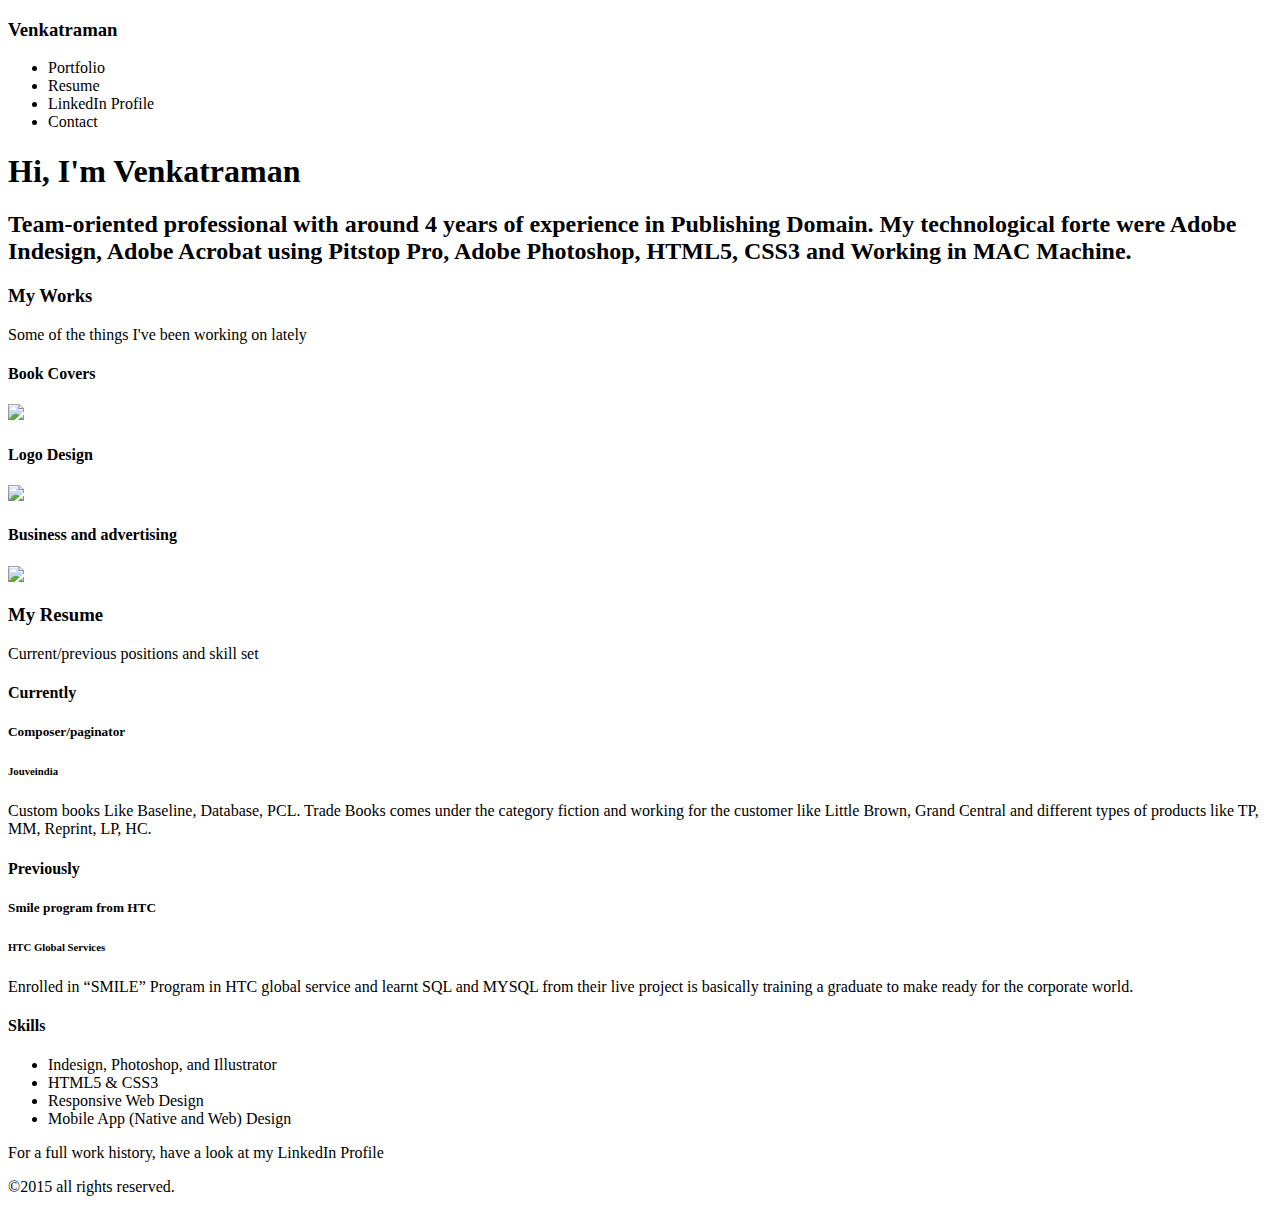
==== index.html @ dcd05ba8 "Update index.html" ====
<!DOCTYPE HTML>
<html>
	<head>
		<meta charset="UTF-8">
		<title>venkatraman-portfolio</title>
		<!--<link rel="stylesheet" href="./css/style.css"/>-->
				
	</head>

	<body lang="en">
		<!--Add opening <section> tag below here-->
		
			<h3>Venkatraman</h3>
			<!--Add opening <nav> tag below here-->
				
				<ul>
					<li>Portfolio</li>
					<li>Resume</li>
					<li>LinkedIn Profile</li>
					<li>Contact</li>
				</ul>
			
			<!--Add closing <nav> tag above here-->
			
		<!--Add closing <section> tag above here-->
		<!--Add opening <header> tag below here-->
			
			<h1>Hi, I'm Venkatraman</h1>

			<h2>Team-oriented professional with around 4 years of experience in Publishing Domain. 
			My technological forte were Adobe Indesign, Adobe Acrobat using Pitstop Pro, 
		        Adobe Photoshop, HTML5, CSS3 and Working in MAC Machine.</h2>
			
		<!--Add closing <header> tag above here-->
		<!--Add opening <article> tag below here-->
			
			<!--Add opening <section> tag below here-->
				
				<!--Add opening <header> tag below here-->
					
					<h3>My Works</h3>

					<p>Some of the things I've been working on lately</p>
			
				<!--Add closing <header> tag above here-->
				<h4>Book Covers</h4>
					<!--Add opening <figure> tag below here-->
						
						<img src="./img/vitamin-t.png">	
					
					<!--Add closing <figure> tag above here-->
				<h4>Logo Design</h4>
						<!--Add opening <figure> tag below here-->
						<img src="./img/robohead.png">
						<!--Add closing <figure> tag above here-->
				<h4>Business and advertising</h4>
						<!--Add opening <figure> tag below here-->
						<img src="./img/shareist.png">
						<!--Add closing <figure> tag above here-->
				
				<!--Add closing <section> tag above here-->
				<!--Add opening <section> tag below here-->
				
				<!--Add opening <header> tag below here-->	
				
					<h3>My Resume</h3>

					<p>Current/previous positions and skill set</p>
			
				<!--Add closing <header> tag above here-->
				<h4>Currently</h4>

				<h5>Composer/paginator</h5>

				<h6>Jouveindia</h6>

				<p>Custom books Like Baseline, Database, PCL. 
			           Trade Books comes under the category fiction and 
				   working for the customer like Little Brown, Grand Central 
				   and different types of products like TP, MM, Reprint, LP, HC.</p>
			
				<h4>Previously</h4>

				<h5>Smile program from HTC</h5>

				<h6>HTC Global Services</h6>

				<p>Enrolled in “SMILE” Program in HTC global service and learnt SQL and MYSQL 
				 from their live project is basically training a graduate to make ready for the 
					corporate world.</p>
			
				<h4>Skills</h4>

				<ul>
					<li>Indesign, Photoshop, and Illustrator</li>
					<li>HTML5 &amp; CSS3</li>
					<li>Responsive Web Design</li>
					<li>Mobile App (Native and Web) Design</li>
				</ul>
				<!--Add opening <footer> tag below here-->
			
				<p>For a full work history, have a look at my LinkedIn Profile</p>
				
				<!--Add closing <footer> tag above here-->
			
			<!--Add closing <section> tag above here-->
			
			<!--Add closing <article> tag above here-->
		<!--Add opening <footer> tag below here-->
			
		<p>©2015 all rights reserved.</p>
		
		<!--Add closing <footer> tag above here-->
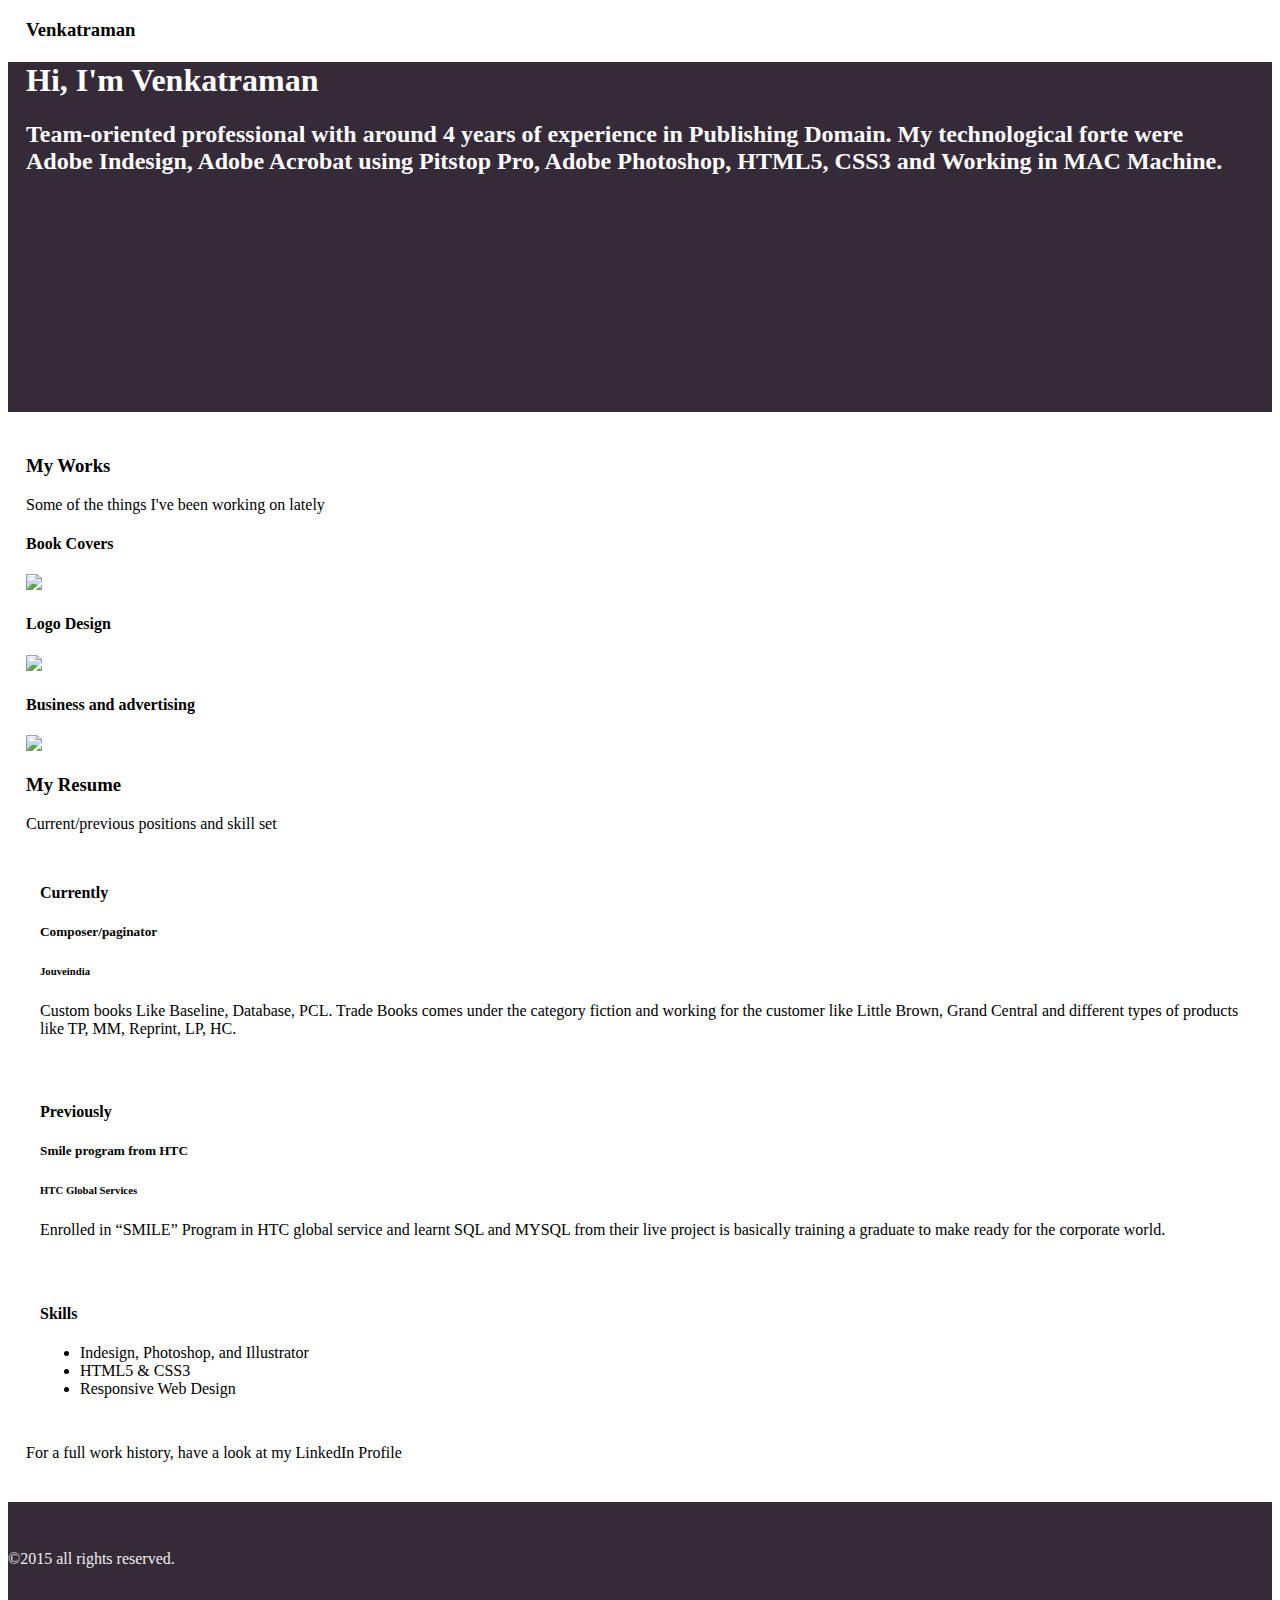
==== commit 321c4e8b: "Update index.html" ====
--- a/index.html
+++ b/index.html
@@ -3,111 +3,171 @@
 	<head>
 		<meta charset="UTF-8">
 		<title>venkatraman-portfolio</title>
-		<!--<link rel="stylesheet" href="./css/style.css"/>-->
+		<!-- Viewport meta tag to prevent iPhone from scaling our page -->
+		<meta name="viewport" content="width=device-width, initial-scale=1"/>
+		
+		<link rel="stylesheet" href="./css/style.css"/>
+		
+		<!-- Normalize hide address bar for iOS and Android -->
+		<script src="./js/hideaddressbar.js"></script>
+		
+		<!--[if lt IE 9]>
+			<script src="//html5shim.googlecode.com/svn/trunk/html5.js"></script>
+		<![endif]-->
+			
+	<style type="text/css" media="all">
+	
+	#nav,#masthead,#content,#colophon {
+		margin: 0 18px;
+	}
+	
+	#masthead {
+		color:#fff;
+	}
+	#container-nav {
+		background:#fff;
+	}
+	
+	#container-header {
+		background:#352a38;
+		height: 350px;
+		width:100%;
+	}
+	
+	#container-content {
+		padding: 24px 0;
+	}
+	
+	#container-footer {
+		padding: 32px 0;
+		background:#352a38;
+		color:#eee;
+		font-weight:100;
+	}
+	.box {
+		padding:14px;
+	}
+	
+	img {
+		max-width:100%;
+	}
+	
+	</style>
 				
 	</head>
 
 	<body lang="en">
 		<!--Add opening <section> tag below here-->
-		
+		<div id="container-nav">
+		  <section id="nav">
 			<h3>Venkatraman</h3>
 			<!--Add opening <nav> tag below here-->
-				
+				<!--
 				<ul>
 					<li>Portfolio</li>
 					<li>Resume</li>
 					<li>LinkedIn Profile</li>
 					<li>Contact</li>
 				</ul>
-			
+			-->
 			<!--Add closing <nav> tag above here-->
-			
-		<!--Add closing <section> tag above here-->
+		  </section>
+		</div>	
 		<!--Add opening <header> tag below here-->
-			
+		<div id="container-header">
+		   <header id="masthead">
 			<h1>Hi, I'm Venkatraman</h1>
 
 			<h2>Team-oriented professional with around 4 years of experience in Publishing Domain. 
 			My technological forte were Adobe Indesign, Adobe Acrobat using Pitstop Pro, 
 		        Adobe Photoshop, HTML5, CSS3 and Working in MAC Machine.</h2>
-			
-		<!--Add closing <header> tag above here-->
+		  </header>
+		</div>
 		<!--Add opening <article> tag below here-->
-			
+		<div id="container-content">
+			<article id="content">
 			<!--Add opening <section> tag below here-->
-				
+				<section>
 				<!--Add opening <header> tag below here-->
-					
+					<header>
 					<h3>My Works</h3>
 
 					<p>Some of the things I've been working on lately</p>
-			
+					</header>
 				<!--Add closing <header> tag above here-->
-				<h4>Book Covers</h4>
+					<h4>Book Covers</h4>
 					<!--Add opening <figure> tag below here-->
 						
 						<img src="./img/vitamin-t.png">	
 					
 					<!--Add closing <figure> tag above here-->
-				<h4>Logo Design</h4>
+					<h4>Logo Design</h4>
 						<!--Add opening <figure> tag below here-->
 						<img src="./img/robohead.png">
 						<!--Add closing <figure> tag above here-->
-				<h4>Business and advertising</h4>
+					<h4>Business and advertising</h4>
 						<!--Add opening <figure> tag below here-->
 						<img src="./img/shareist.png">
 						<!--Add closing <figure> tag above here-->
-				
+				</section>
 				<!--Add closing <section> tag above here-->
 				<!--Add opening <section> tag below here-->
-				
+				<section>
 				<!--Add opening <header> tag below here-->	
-				
+					<header>
 					<h3>My Resume</h3>
 
 					<p>Current/previous positions and skill set</p>
-			
+					</header>
 				<!--Add closing <header> tag above here-->
-				<h4>Currently</h4>
+				<div class="box">	
+					<h4>Currently</h4>
 
-				<h5>Composer/paginator</h5>
+					<h5>Composer/paginator</h5>
 
-				<h6>Jouveindia</h6>
+					<h6>Jouveindia</h6>
 
-				<p>Custom books Like Baseline, Database, PCL. 
-			           Trade Books comes under the category fiction and 
-				   working for the customer like Little Brown, Grand Central 
-				   and different types of products like TP, MM, Reprint, LP, HC.</p>
-			
-				<h4>Previously</h4>
+					<p>Custom books Like Baseline, Database, PCL. 
+			           	Trade Books comes under the category fiction and 
+				  	 working for the customer like Little Brown, Grand Central 
+				   	and different types of products like TP, MM, Reprint, LP, HC.</p>
+				</div>
+				<div class="box">	
+					<h4>Previously</h4>
 
-				<h5>Smile program from HTC</h5>
+					<h5>Smile program from HTC</h5>
 
-				<h6>HTC Global Services</h6>
+					<h6>HTC Global Services</h6>
 
-				<p>Enrolled in “SMILE” Program in HTC global service and learnt SQL and MYSQL 
-				 from their live project is basically training a graduate to make ready for the 
+					<p>Enrolled in “SMILE” Program in HTC global service and learnt SQL and MYSQL 
+				 	from their live project is basically training a graduate to make ready for the 
 					corporate world.</p>
-			
-				<h4>Skills</h4>
+				</div>
+				<div class="box">	
+					<h4>Skills</h4>
 
-				<ul>
-					<li>Indesign, Photoshop, and Illustrator</li>
-					<li>HTML5 &amp; CSS3</li>
-					<li>Responsive Web Design</li>
-					<li>Mobile App (Native and Web) Design</li>
-				</ul>
+					<ul>
+						<li>Indesign, Photoshop, and Illustrator</li>
+						<li>HTML5 &amp; CSS3</li>
+						<li>Responsive Web Design</li>
+					</ul>
+				</div>	
 				<!--Add opening <footer> tag below here-->
-			
-				<p>For a full work history, have a look at my LinkedIn Profile</p>
-				
+				<footer>				
+					<p>For a full work history, have a look at my LinkedIn Profile</p>
+				</footer>
 				<!--Add closing <footer> tag above here-->
-			
+			</section>
 			<!--Add closing <section> tag above here-->
-			
+			</article>	
 			<!--Add closing <article> tag above here-->
+		</div>
 		<!--Add opening <footer> tag below here-->
-			
-		<p>©2015 all rights reserved.</p>
-		
+		<div id="container-footer">
+			<footer id="footer">	
+				<p>©2015 all rights reserved.</p>
+			</footer>
 		<!--Add closing <footer> tag above here-->
+		</div>
+	</body>
+</html>
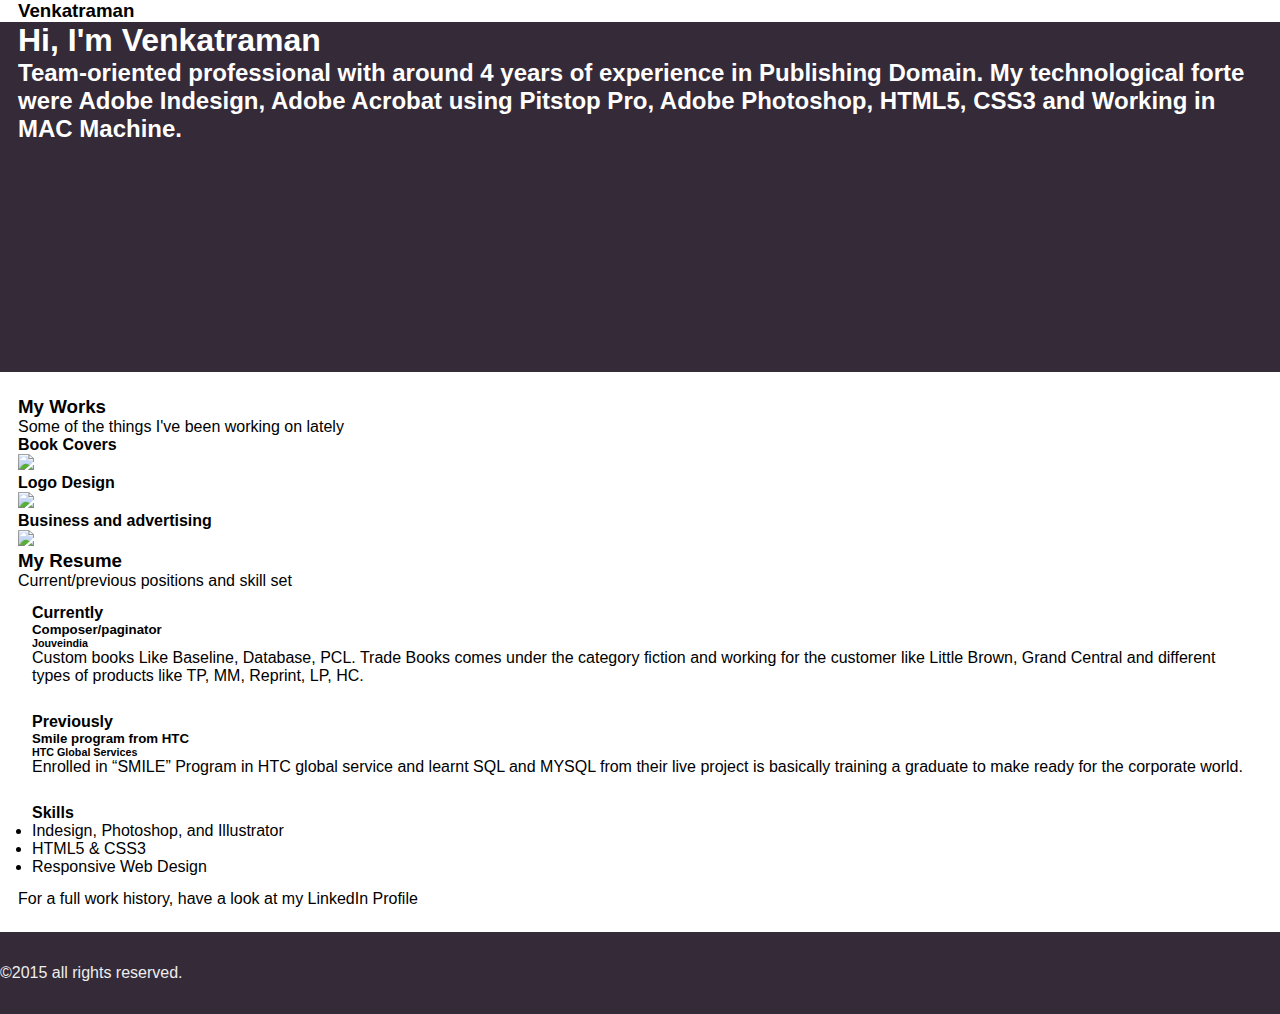
==== commit 2706f77f: "Update index.html" ====
--- a/index.html
+++ b/index.html
@@ -6,7 +6,7 @@
 		<!-- Viewport meta tag to prevent iPhone from scaling our page -->
 		<meta name="viewport" content="width=device-width, initial-scale=1"/>
 		
-		<link rel="stylesheet" href="./css/style.css"/>
+		<link rel="stylesheet" href="style.css"/>
 		
 		<!-- Normalize hide address bar for iOS and Android -->
 		<script src="./js/hideaddressbar.js"></script>
--- a/style.css
+++ b/style.css
@@ -0,0 +1,181 @@
+/********************************************
+	Tag Resets
+********************************************/
+
+body,
+div,
+h1,
+h2,
+h3,
+h4,
+h5,
+h6,
+p,
+blockquote,
+pre,
+dl,
+dt,
+dd,
+ol,
+ul,
+li,
+fieldset,
+form,
+label,
+legend,
+th,
+td,
+article,
+aside,
+figure,
+footer,
+header,
+hgroup,
+menu,
+nav,
+section {
+	margin: 0;
+	padding: 0;
+	border: 0;
+}
+
+/********************************************
+	Normalize CSS
+	http://necolas.github.com/normalize.css/
+********************************************/
+
+html {
+	height: 100%;
+	-webkit-text-size-adjust: 100%;
+	-ms-text-size-adjust: 100%;
+}
+
+body {
+	min-height: 100%;
+	font-size: 100%;
+}
+
+article,
+aside,
+details,
+figcaption,
+figure,
+footer,
+header,
+hgroup,
+nav,
+section,
+audio,
+canvas,
+video {
+	display: block;
+}
+
+sub,
+sup {
+	font-size: 75%;
+	line-height: 0;
+	position: relative;
+	vertical-align: baseline;
+}
+
+sup {
+	top: -0.5em;
+}
+
+sub {
+	bottom: -0.25em;
+}
+
+pre {
+	white-space: pre;
+	white-space: pre-wrap;
+	word-wrap: break-word;
+}
+
+b,
+strong {
+	font-weight: bold;
+}
+
+abbr[title] {
+	border-bottom: 1px dotted;
+}
+
+input,
+textarea,
+button,
+select {
+	margin: 0;
+	font-size: 100%;
+	line-height: normal;
+	vertical-align: baseline;
+}
+
+button,
+html input[type="button"],
+input[type="reset"],
+input[type="submit"] {
+	cursor: pointer;
+	-webkit-appearance: button;
+}
+
+input[type="checkbox"],
+input[type="radio"] {
+	-webkit-box-sizing: border-box;
+	-moz-box-sizing: border-box;
+	-o-box-sizing: border-box;
+	-ms-box-sizing: border-box;
+	box-sizing: border-box;
+}
+
+textarea {
+	overflow: auto;
+}
+
+table {
+	border-collapse: collapse;
+	border-spacing: 0;
+}
+
+/* ******************************************
+	Web Fonts
+****************************************** */
+
+@font-face {
+    font-family: 'Roboto Condensed Light';
+    src: url('../fonts/robotocondensed-light-webfont.eot');
+    src: url('../fonts/robotocondensed-light-webfont.eot?#iefix') format('embedded-opentype'),
+         url('../fonts/robotocondensed-light-webfont.woff') format('woff'),
+         url('../fonts/robotocondensed-light-webfont.ttf') format('truetype'),
+         url('../fonts/robotocondensed-light-webfont.svg#RobotoCondensedLight') format('svg');
+    font-weight: normal;
+    font-style: normal;
+}
+
+body {
+	font-family: "Roboto Condensed Light", "Helvetica Neue", Helvetica, sans-serif;
+}
+
+/* ******************************************
+	Media Queries for screen wider than 720px
+****************************************** */
+@media screen and (min-width: 720px){
+	#portfolio article,
+	#resume article {
+		float:left;
+		width:33%;
+	}
+}
+
+
+
+
+
+
+
+
+
+
+
+
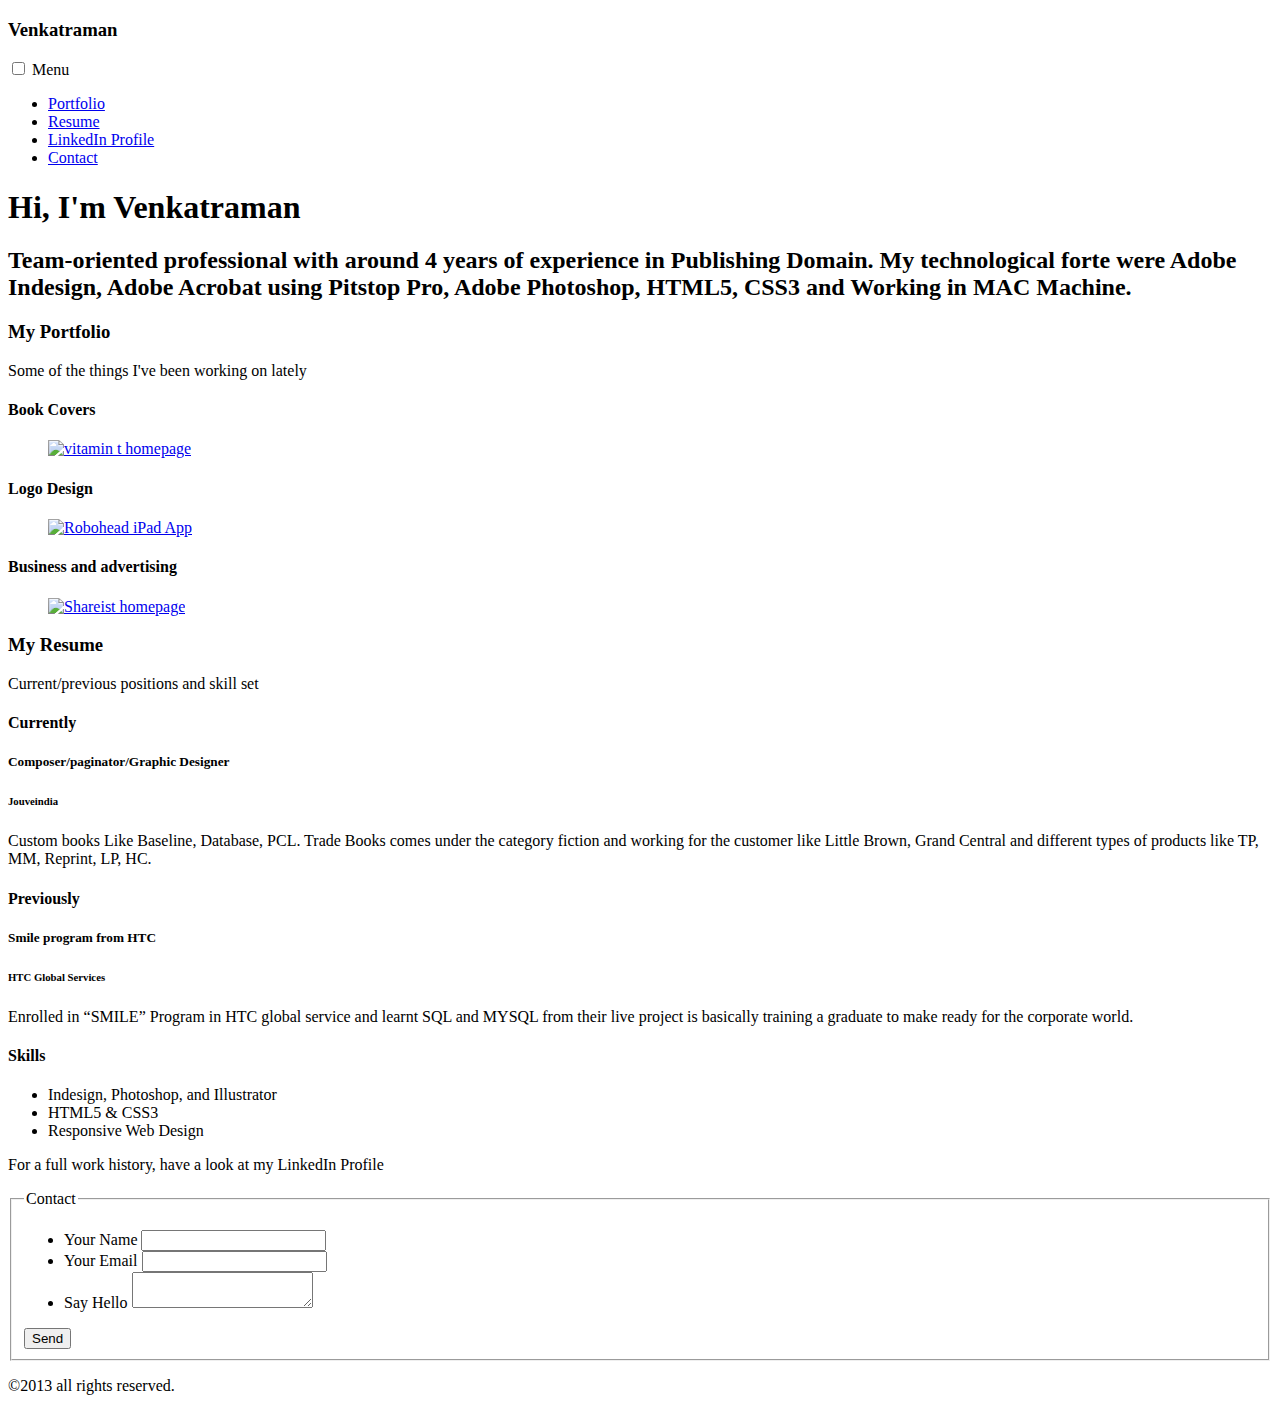
==== commit 9739c545: "Update index.html" ====
--- a/index.html
+++ b/index.html
@@ -1,173 +1,200 @@
 <!DOCTYPE HTML>
+<!--[if lt IE 9]><html class="ie"><![endif]-->
+<!--[if !IE]><html><![endif]-->
 <html>
 	<head>
 		<meta charset="UTF-8">
-		<title>venkatraman-portfolio</title>
+		<title>venkatraman profile</title>
+		
 		<!-- Viewport meta tag to prevent iPhone from scaling our page -->
 		<meta name="viewport" content="width=device-width, initial-scale=1"/>
 		
-		<link rel="stylesheet" href="style.css"/>
+		<link rel="stylesheet" href="./css/style.css"/>
 		
 		<!-- Normalize hide address bar for iOS and Android -->
 		<script src="./js/hideaddressbar.js"></script>
 		
+		<!-- Add media query support for IE8 and under. Must place media queries in external stylesheet -->
+		<script src="./js/respond.min.js"></script>
+		
+		<!-- Using picturefill to load conditional images and matchmedia to provide support for IE8 and below + older browsers -->
+		<script src="./js/picturefill.js"></script>
+		<script src="./js/matchmedia.js"></script>
+		
 		<!--[if lt IE 9]>
-			<script src="//html5shim.googlecode.com/svn/trunk/html5.js"></script>
+			<script src="./js/html5.js"></script>
 		<![endif]-->
 			
-	<style type="text/css" media="all">
-	
-	#nav,#masthead,#content,#colophon {
-		margin: 0 18px;
-	}
-	
-	#masthead {
-		color:#fff;
-	}
-	#container-nav {
-		background:#fff;
-	}
-	
-	#container-header {
-		background:#352a38;
-		height: 350px;
-		width:100%;
-	}
-	
-	#container-content {
-		padding: 24px 0;
-	}
-	
-	#container-footer {
-		padding: 32px 0;
-		background:#352a38;
-		color:#eee;
-		font-weight:100;
-	}
-	.box {
-		padding:14px;
-	}
-	
-	img {
-		max-width:100%;
-	}
-	
-	</style>
-				
+			<!--[if lt IE 9]>
+			<script src="//ajax.googleapis.com/ajax/libs/jquery/1.10.0/jquery.min.js"></script>
+			<![endif]-->
+
+			<!--[if IE 8]>
+			<script src="./js/checkbox.js"></script>
+			<![endif]-->
+			
+			<!--[if IE 6]>
+				<script src="./js/selectivizr-min.js"></script>
+			<![endif]-->
+			
 	</head>
 
 	<body lang="en">
-		<!--Add opening <section> tag below here-->
 		<div id="container-nav">
-		  <section id="nav">
-			<h3>Venkatraman</h3>
-			<!--Add opening <nav> tag below here-->
-				<!--
-				<ul>
-					<li>Portfolio</li>
-					<li>Resume</li>
-					<li>LinkedIn Profile</li>
-					<li>Contact</li>
-				</ul>
-			-->
-			<!--Add closing <nav> tag above here-->
-		  </section>
-		</div>	
-		<!--Add opening <header> tag below here-->
+			<section id="nav" class="group wrapper">
+				<h3>Venkatraman</h3>
+		        <!-- Checkbox Hack markup -->
+		        <input type="checkbox" id="toggle" />
+		        <label for="toggle" onclick>Menu</label>
+		        <!-- /Checkbox Hack markup -->
+		        <nav>
+		            <ul>
+		                <li><a href="#portfolio">Portfolio</a></li>
+		                <li><a href="#resume">Resume</a></li>
+		                <li><a href="./">LinkedIn Profile</a></li> <!-- No destination yet -->
+		                <li><a href="#contact">Contact</a></li>
+		            </ul>
+		        </nav>
+				
+			
+			</section>
+		</div>
 		<div id="container-header">
-		   <header id="masthead">
-			<h1>Hi, I'm Venkatraman</h1>
-
-			<h2>Team-oriented professional with around 4 years of experience in Publishing Domain. 
-			My technological forte were Adobe Indesign, Adobe Acrobat using Pitstop Pro, 
-		        Adobe Photoshop, HTML5, CSS3 and Working in MAC Machine.</h2>
-		  </header>
+			<header id="masthead" class="wrapper">
+				<figure id="maya"> 
+				    <div data-picture data-alt="Maya Chopra">
+				        <div data-src="img/headshot-s.png"></div>
+				        <div data-src="img/headshot-m.png" data-media="(min-width: 45em)"></div>
+				        <div data-src="img/headshot-l.png" data-media="(min-width: 60em)"></div>
+				        <!-- Fallback content for non-JS browsers. Same img src as the initial, unqualified source element. -->
+				        <noscript>
+				            <img src="img/headshot-s.png" alt="Maya Chopra">
+				        </noscript>
+				    </div>
+				</figure>
+				
+					<h1>Hi, I'm Venkatraman</h1>
+
+					<h2>Team-oriented professional with around 4 years of experience in Publishing Domain. 
+					My technological forte were Adobe Indesign, Adobe Acrobat using Pitstop Pro, 
+		     		   Adobe Photoshop, HTML5, CSS3 and Working in MAC Machine.</h2>
+			</header>
 		</div>
-		<!--Add opening <article> tag below here-->
 		<div id="container-content">
 			<article id="content">
-			<!--Add opening <section> tag below here-->
-				<section>
-				<!--Add opening <header> tag below here-->
-					<header>
-					<h3>My Works</h3>
-
-					<p>Some of the things I've been working on lately</p>
+			
+				<section id="portfolio" class="group">
+				
+					<header class="wrapper">
+						<h3>My Portfolio</h3>
+						<p>Some of the things I've been working on lately</p>
 					</header>
-				<!--Add closing <header> tag above here-->
-					<h4>Book Covers</h4>
-					<!--Add opening <figure> tag below here-->
-						
-						<img src="./img/vitamin-t.png">	
+					<article class="group wrapper">
+					    <h4>Book Covers</h4>
+					        <a href="/work/vitamin-t/">
+					            <figure>
+					                <img src="./img/vitamin-t.png" alt="vitamin t homepage">	
+					            </figure>
+					        </a>
+					</article>
 					
-					<!--Add closing <figure> tag above here-->
-					<h4>Logo Design</h4>
-						<!--Add opening <figure> tag below here-->
-						<img src="./img/robohead.png">
-						<!--Add closing <figure> tag above here-->
-					<h4>Business and advertising</h4>
-						<!--Add opening <figure> tag below here-->
-						<img src="./img/shareist.png">
-						<!--Add closing <figure> tag above here-->
+				<article class="group wrapper">
+				<h4>Logo Design</h4>
+						<a href="/work/robohead/">
+							<figure>
+								<img src="./img/robohead.png" alt="Robohead iPad App">
+							</figure>
+						</a>
+				</article>
+				<article class="group wrapper">
+				<h4>Business and advertising</h4>
+						<a href="/work/shareist/">
+							<figure>
+								<img src="./img/shareist.png" alt="Shareist homepage">
+							</figure>
+						</a>
+				</article>
+				
 				</section>
-				<!--Add closing <section> tag above here-->
-				<!--Add opening <section> tag below here-->
-				<section>
-				<!--Add opening <header> tag below here-->	
-					<header>
-					<h3>My Resume</h3>
-
-					<p>Current/previous positions and skill set</p>
-					</header>
-				<!--Add closing <header> tag above here-->
-				<div class="box">	
-					<h4>Currently</h4>
-
-					<h5>Composer/paginator</h5>
-
-					<h6>Jouveindia</h6>
-
-					<p>Custom books Like Baseline, Database, PCL. 
+				
+				<section id="resume" class="group">
+			
+						<header class="wrapper">
+							<h3>My Resume</h3>
+							<p>Current/previous positions and skill set</p>
+						</header>
+					<article class="wrapper">	
+					<div class="box">
+						<h4>Currently</h4>
+
+						<h5>Composer/paginator/Graphic Designer</h5>
+
+						<h6>Jouveindia</h6>
+
+						<p>Custom books Like Baseline, Database, PCL. 
 			           	Trade Books comes under the category fiction and 
 				  	 working for the customer like Little Brown, Grand Central 
 				   	and different types of products like TP, MM, Reprint, LP, HC.</p>
-				</div>
-				<div class="box">	
-					<h4>Previously</h4>
-
-					<h5>Smile program from HTC</h5>
-
-					<h6>HTC Global Services</h6>
-
-					<p>Enrolled in “SMILE” Program in HTC global service and learnt SQL and MYSQL 
+					</div>
+					</article>
+					<article class="wrapper">
+					<div class="box">
+							<h4>Previously</h4>
+
+							<h5>Smile program from HTC</h5>
+
+							<h6>HTC Global Services</h6>
+
+							<p>Enrolled in “SMILE” Program in HTC global service and learnt SQL and MYSQL 
 				 	from their live project is basically training a graduate to make ready for the 
 					corporate world.</p>
-				</div>
-				<div class="box">	
-					<h4>Skills</h4>
+
+					</div>
+					</article>
+					<article class="wrapper">
+					<div class="box">
+						<h4>Skills</h4>
 
 					<ul>
 						<li>Indesign, Photoshop, and Illustrator</li>
 						<li>HTML5 &amp; CSS3</li>
 						<li>Responsive Web Design</li>
 					</ul>
-				</div>	
-				<!--Add opening <footer> tag below here-->
-				<footer>				
-					<p>For a full work history, have a look at my LinkedIn Profile</p>
-				</footer>
-				<!--Add closing <footer> tag above here-->
-			</section>
-			<!--Add closing <section> tag above here-->
-			</article>	
-			<!--Add closing <article> tag above here-->
+
+					</div>
+					</article>
+						<footer class="wrapper">
+							<p>For a full work history, have a look at my LinkedIn Profile</p>
+						</footer>
+			
+				</section>
+		
+			</article>
 		</div>
-		<!--Add opening <footer> tag below here-->
 		<div id="container-footer">
-			<footer id="footer">	
-				<p>©2015 all rights reserved.</p>
+			<form id="contact">
+			    <fieldset class="wrapper">
+			        <legend>Contact</legend>
+			            <ul class="group">
+			                <li class="name">
+			                    <label for="name">Your Name</label>
+			                    <input type="text" id="name" name="name" />
+			                </li>
+			                <li class="email">
+			                    <label for="email">Your Email</label>
+			                    <input type="email" id="email" name="email" />
+			                </li>
+			                <li class="message">
+			                    <label for="message">Say Hello</label>
+			                    <textarea id="message" name="message"></textarea>
+			                </li>
+			            </ul>
+			        <input class="send" type="submit" name="submit" value="Send" />
+			    </fieldset>
+			</form>           
+			<footer id="colophon" class="wrapper">
+				<p>©2013 all rights reserved. </p>
 			</footer>
-		<!--Add closing <footer> tag above here-->
-		</div>
+		</div>	
 	</body>
 </html>
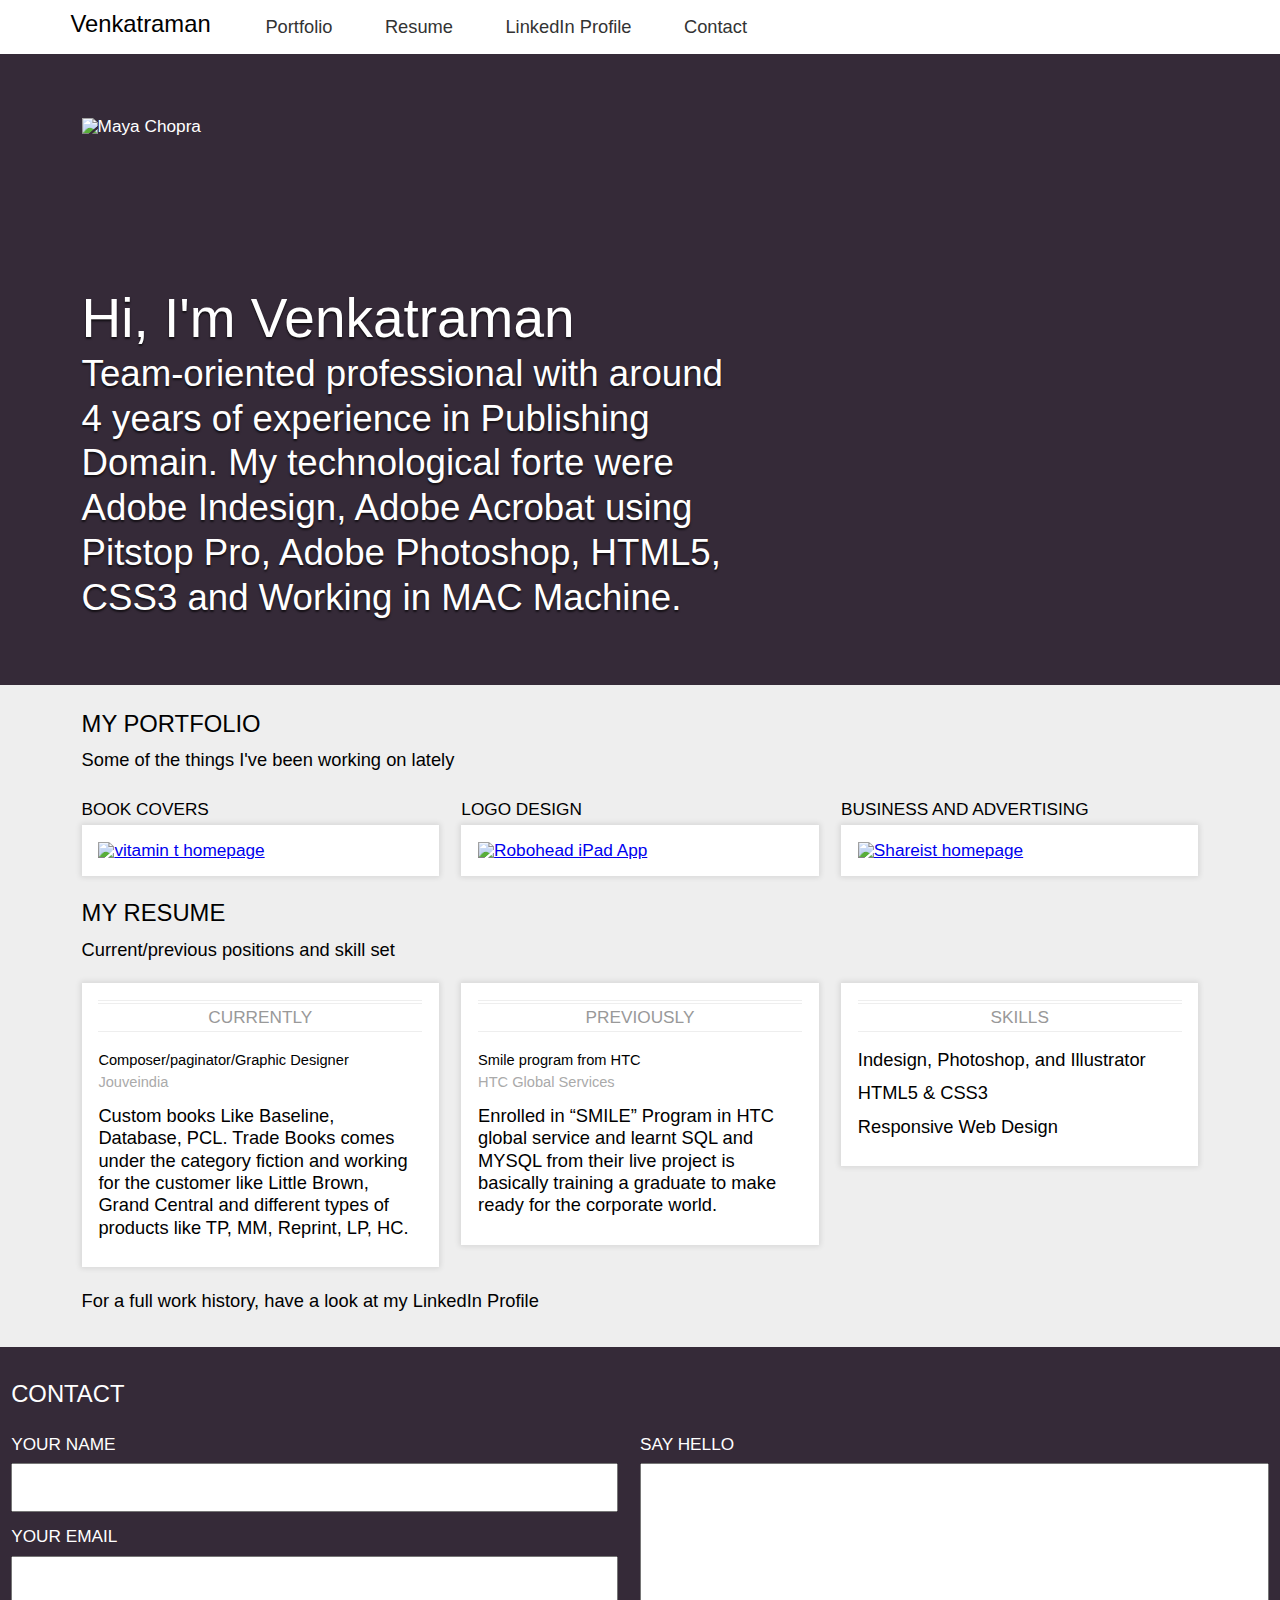
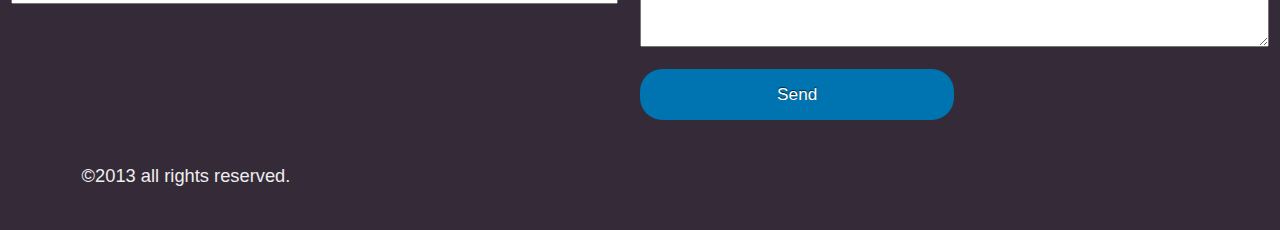
==== commit 1de377d0: "Rename potfolio_final.html to index.html" ====
--- a/index.html
+++ b/index.html
@@ -9,20 +9,20 @@
 		<!-- Viewport meta tag to prevent iPhone from scaling our page -->
 		<meta name="viewport" content="width=device-width, initial-scale=1"/>
 		
-		<link rel="stylesheet" href="./css/style.css"/>
+		<link rel="stylesheet" href="style.css"/>
 		
 		<!-- Normalize hide address bar for iOS and Android -->
-		<script src="./js/hideaddressbar.js"></script>
+		<script src="hideaddressbar.js"></script>
 		
 		<!-- Add media query support for IE8 and under. Must place media queries in external stylesheet -->
-		<script src="./js/respond.min.js"></script>
+		<script src="respond.min.js"></script>
 		
 		<!-- Using picturefill to load conditional images and matchmedia to provide support for IE8 and below + older browsers -->
-		<script src="./js/picturefill.js"></script>
-		<script src="./js/matchmedia.js"></script>
+		<script src="picturefill.js"></script>
+		<script src="matchmedia.js"></script>
 		
 		<!--[if lt IE 9]>
-			<script src="./js/html5.js"></script>
+			<script src="html5.js"></script>
 		<![endif]-->
 			
 			<!--[if lt IE 9]>
--- a/style.css
+++ b/style.css
@@ -0,0 +1,766 @@
+/********************************************
+	Tag Resets
+********************************************/
+
+body,
+div,
+h1,
+h2,
+h3,
+h4,
+h5,
+h6,
+p,
+blockquote,
+pre,
+dl,
+dt,
+dd,
+ol,
+ul,
+li,
+fieldset,
+form,
+label,
+legend,
+th,
+td,
+article,
+aside,
+figure,
+footer,
+header,
+hgroup,
+menu,
+nav,
+section {
+	margin: 0;
+	padding: 0;
+	border: 0;
+}
+
+/********************************************
+	Normalize CSS
+	http://necolas.github.com/normalize.css/
+********************************************/
+
+html {
+	height: 100%;
+	-webkit-text-size-adjust: 100%;
+	-ms-text-size-adjust: 100%;
+}
+
+body {
+	min-height: 100%;
+}
+
+
+article,
+aside,
+details,
+figcaption,
+figure,
+footer,
+header,
+hgroup,
+nav,
+section,
+audio,
+canvas,
+video {
+	display: block;
+}
+
+sub,
+sup {
+	font-size: 75%;
+	line-height: 0;
+	position: relative;
+	vertical-align: baseline;
+}
+
+sup {
+	top: -0.5em;
+}
+
+sub {
+	bottom: -0.25em;
+}
+
+pre {
+	white-space: pre;
+	white-space: pre-wrap;
+	word-wrap: break-word;
+}
+
+b,
+strong {
+	font-weight: bold;
+}
+
+abbr[title] {
+	border-bottom: 1px dotted;
+}
+
+input,
+textarea,
+button,
+select {
+	margin: 0;
+	font-size: 100%;
+	line-height: normal;
+	vertical-align: baseline;
+}
+
+button,
+html input[type="button"],
+input[type="reset"],
+input[type="submit"] {
+	cursor: pointer;
+	-webkit-appearance: button;
+}
+
+input[type="checkbox"],
+input[type="radio"] {
+	-webkit-box-sizing: border-box;
+	-moz-box-sizing: border-box;
+	-o-box-sizing: border-box;
+	-ms-box-sizing: border-box;
+	box-sizing: border-box;
+}
+
+textarea {
+	overflow: auto;
+}
+
+table {
+	border-collapse: collapse;
+	border-spacing: 0;
+}
+
+/* ******************************************
+	Web Fonts
+****************************************** */
+
+@font-face {
+    font-family: 'Roboto Condensed Light';
+    src: url('../fonts/robotocondensed-light-webfont.eot');
+    src: url('../fonts/robotocondensed-light-webfont.eot?#iefix') format('embedded-opentype'),
+         url('../fonts/robotocondensed-light-webfont.woff') format('woff'),
+         url('../fonts/robotocondensed-light-webfont.ttf') format('truetype'),
+         url('../fonts/robotocondensed-light-webfont.svg#RobotoCondensedLight') format('svg');
+    font-weight: normal;
+    font-style: normal;
+}
+
+/* ******************************************
+	Custom Styles
+****************************************** */
+
+/*	  For details on font-size:100% see here: 
+      http://filamentgroup.com/lab/how_we_learned_to_leave_body_font_size_alone/ 
+	  
+	  For details on line-height:1 see here:
+      http://meyerweb.com/eric/thoughts/2008/05/06/line-height-abnormal/ 
+
+	  For details on text-size-adjust:100% see here:
+	  https://developer.mozilla.org/en-US/docs/CSS/text-size-adjust 
+*/
+
+html {
+   font-size: 100%;
+   line-height: 1;
+   -moz-text-size-adjust: 100%;
+   -ms-text-size-adjust: 100%;
+   -webkit-text-size-adjust: 100%;
+}
+
+body {
+	font-family: "Roboto Condensed Light", "Helvetica Neue", Helvetica, sans-serif;
+	background: #eee url("../img/bg-pattern.png") repeat 0 0;
+/* Part of Advanced Checkbox Hack for navigation */
+	-webkit-animation: bugfix infinite 1s; 
+	@-webkit-keyframes bugfix {
+		    from {padding: 0;} 
+		    to {padding: 0;} 
+		}
+	
+}
+
+p, #resume li {
+	font-size: 1.063em; /* 17px / 16 = 1.063em */
+	line-height: 1.223; /* 1.3 / 1.063 = 1.223 */
+	margin: .612em 0;
+}
+
+h1,h2,h3,h4,h5,h6 {
+	    font-weight: 100;
+	    }
+		
+h1 {
+	font-size: 3.189em;
+	line-height: 1.223;
+		}
+	
+h2  {
+	font-size: 2.126em;
+	line-height: 1.223;
+		    }
+			
+h1, h2 {
+	text-shadow: 0 2px 2px rgba(0, 0, 0, .65);
+			 }
+			 
+h3 {
+	font-size: 1.382em; 
+	line-height: 1.223;
+		}
+		    
+h4 {
+	font-size: 1em;
+	line-height: 1.56;
+	text-transform: uppercase;
+		}
+		
+h3,h4 {      
+	font-weight: 300;
+	text-transform: uppercase;
+		}
+		
+h5 {
+	font-size: .8125em;
+	line-height: 1.125;
+		}
+
+h5,h6 {
+	font-family: "Helvetica Neue", Helvetica, Arial, sans-serif;
+	font-size: .85em;
+	line-height: 1.53;
+	font-weight: 500;
+		}
+h6 {
+	color: #aaa;
+	font-weight: 200;
+		}
+		
+.wrapper {
+	        padding: 0 .65em;
+	        -webkit-box-sizing: border-box;
+	        -moz-box-sizing: border-box;
+	        box-sizing: border-box;
+		}
+		
+#masthead {
+			color:#fff;
+		        width:80%;
+		}
+		
+/* Headshot */
+
+#maya {
+		    width: 25%;
+		    height: 0;
+		    padding-bottom: 25%;
+		    }
+    
+#maya img {
+		    width: 100%;
+		    }		
+		
+#nav h3 {
+	text-transform: capitalize;
+		}
+		
+#nav {
+		    padding: .65em 0;
+		}
+	
+#nav h3 {
+		    float: left;
+		    text-transform: capitalize; 
+		}
+	
+#nav ul {
+		    list-style: none;
+		    padding: 0;
+		    border-bottom: 1px solid #eee;
+		    margin: .65em 0 .39em;
+		}
+
+#nav li {
+		   border-top: 1px solid #eee;
+		}
+	
+#nav a {
+		   display: block;
+		   font-size: 1.063em;
+		   color: #333;
+		   text-decoration: none;
+		   padding: .975em 1.3em; 
+		}
+	
+#nav a:hover {
+		   background: #f8f8f8;
+		}
+	
+#nav nav {
+		    height: 0;
+		    overflow: hidden;
+		}
+		
+#nav input[type=checkbox] {
+		    position: absolute;
+		    top: -999em;
+		    left: -999em;
+		}
+	
+#nav label { 
+		    display: block;
+		    background: url("../img/icon-menu.png") no-repeat right center;
+		    text-indent: -999em;
+		    cursor: pointer;
+		    -webkit-user-select: none;  /* Chrome all / Safari all */
+		    -moz-user-select: none;     /* Firefox all */
+		    -ms-user-select: none;      /* IE 10+ */
+		    user-select: none;
+		}
+	
+#nav input[type=checkbox]:checked ~ nav {
+		    height: auto;
+		    overflow: hidden;  
+		}
+		
+#content article {
+	padding-top: .65em;
+	padding-bottom: 1.3em;
+		}
+		
+#portfolio h4 {
+	line-height: 1.82;
+		}
+
+.box {
+			padding:14px;
+		}
+		
+.box h4 {
+	color: #999;
+	border-top: 4px double #eee;
+	border-bottom: 1px solid #eee;
+	margin-bottom: .975em; /* 3/4 of 1.3 */
+	text-align: center;
+		}
+		
+.box ul {
+	list-style: none;
+	padding: 0;
+		}
+
+#portfolio figure,.box {
+	background: #fff;
+	-moz-box-shadow: 0 0 .325em .13em rgba( 0, 0, 0, .1 );
+	-webkit-box-shadow: 0 0 .325em .13em rgba( 0, 0, 0, .1 );
+	box-shadow: 0 0 .325em .13em rgba( 0, 0, 0, .1 );
+	padding: .975em; /* 3/4 of 1.3 */
+		}
+		
+/* Creates hover effect on Portfolio images */
+#portfolio figure:hover,
+.box:hover {
+	 -moz-box-shadow: 0 0 .65em .325em rgba( 0, 0, 0, .1 );
+	 -webkit-box-shadow: 0 0 .65em .325em rgba( 0, 0, 0, .1 );
+	 box-shadow: 0 0 .65em .325em rgba( 0, 0, 0, .1 );
+				}
+
+/* Image Offset for Indication of Linked Content */
+
+#portfolio figure:hover {
+		 bottom: .26em;
+				}
+		
+section footer {
+	clear: both;
+		   }
+
+#container-nav {
+	background:#fff;
+}
+
+
+
+#container-content {
+	padding: 24px 0;
+}
+
+#container-footer {
+	padding: 32px 0;
+	background:#352a38;
+	color:#eee;
+	font-weight:100;
+}
+
+img {
+	max-width:100%;
+}
+
+#nav,
+#masthead,
+#content,
+#colophon {
+    margin: 0 3.3%;
+    }
+	
+
+
+/********************************************
+	Fluid Media
+********************************************/
+
+	figure {
+	    position: relative;
+	}
+
+	figure img,
+	figure object,
+	figure embed,
+	figure video {
+	    display: block;
+	    max-width: 100%; 
+	}
+
+	img {
+	    border: 0;
+	    -ms-interpolation-mode: bicubic;
+	}
+
+	/* 
+	interpolation-mode
+	http://css-tricks.com/ie-fix-bicubic-scaling-for-images/
+	 */
+	
+
+
+/* ******************************************
+	   Form Styles Basic Layout
+****************************************** */
+
+	form {
+	    padding: 0 0 1.3em;
+	    }
+    
+	form ul {
+	    list-style: none;
+	    padding: 1.3em 0 0;
+	    }
+    
+	form li {
+	    padding: 0 0 .65em;
+	    }
+	
+	legend {
+		font-size: 1.382em; 
+		line-height: 1.223;
+		}
+		    
+	label {
+	    display: block;
+		font-size: 1em;
+		line-height: 1.56;
+	    padding: 0 0 .325em;
+		}
+		
+	legend, label {      
+		font-weight: 300;
+		text-transform: uppercase;
+		color: #fff;
+		}
+	
+	input,
+	textarea {
+	    display: block;
+	    width: 100%;
+	    font-family: "Helvetica Neue", Helvetica, Arial, sans-serif;
+		font-size: 1em;
+		line-height: 1.3;
+		font-weight: 500;
+	    padding: .65em;
+	    -webkit-box-sizing: border-box;
+	    -moz-box-sizing: border-box;
+	    box-sizing: border-box;
+	    }
+
+	/**
+	 * 1. Remove default vertical scrollbar in IE 6/7/8/9.
+	 * 2. Improve readability and alignment in all browsers.
+	 */
+
+	textarea {
+	    padding-bottom: 10%;
+	    overflow: auto; /* 1 */
+	    vertical-align: top; /* 2 */
+	    }
+
+	.send {
+	    display: inline-block;
+	    max-width: 30em;
+	    font-size: 1em;
+	    line-height: 1;
+	    font-weight: 500;
+	    color: #fff;
+	    text-decoration: none;
+	    background: #0074b0;
+	    margin: .65em .26em;
+	    padding: .975em;
+	    border: 0;
+	    border-radius: 1.3em;
+	    text-shadow: 0 -1px 1px rgba(0, 0, 0, .65);
+	    }
+    
+	.send:hover {
+	    background: #6f6f6f;
+	    }
+    
+	.send:active,
+	.send:focus {
+	    background: #555;
+	    }
+
+
+/* ******************************************
+			Media Queries for screen less than 45em (720px)
+****************************************** */
+	@media screen and (max-width: 45em) {
+	#container-header {
+		background: #352a38 url("../img/bg-photo-s.jpg") no-repeat top center;
+		-webkit-background-size: cover;
+		-moz-background-size: cover;
+		background-size: cover;
+		padding: 10% 0;
+			}
+			
+			#portfolio figure {
+				max-width: 25em;
+			}
+		}	
+
+/* ******************************************
+	Media Queries for screen wider than 45em (720px)
+****************************************** */
+
+	@media screen and (min-width: 45em) {
+
+	    body {
+	        font-size: 107.692307692308%;
+	        }
+
+		#portfolio article,
+		#resume article {
+			float: left;
+			width: 33.333%;
+		}
+		
+		#masthead {
+			max-width:40em;
+		}
+		#nav,
+		#masthead,
+		#content,
+		#colophon {
+		    margin: 0 5.5%;
+		    }
+			
+		#container-header {
+			background: #352a38 url("../img/bg-photo-l.jpg") no-repeat top center;
+			padding:5% 0;
+			-webkit-background-size: cover;
+			-moz-background-size: cover;
+			background-size: cover;
+		}
+			
+			
+	    #nav label {
+	        display: none;
+	    }
+		
+    
+	    #nav {
+	        padding: 0;
+	    }
+		
+	    #nav h3 {
+	         margin: .39em 1.3em 0 0;
+	    }
+		
+	    #nav label {
+	        display: none;
+	    }
+		
+	    #nav nav {
+	        height: auto;
+	    }
+		
+	    #nav ul {
+	        border: 0;
+	        margin: 0;
+	        }
+		#nav li {
+		        display: inline;
+		        border: 0;
+		    }
+		#nav a {
+		        display: inline-block;
+		        }
+		
+			
+		.name, .email {
+			    float: left;
+			    width: 50%;
+			    -webkit-box-sizing: border-box;
+			    -moz-box-sizing: border-box;
+			    box-sizing: border-box;
+			    }
+    
+		.name {
+			    padding-right: .65em;
+			    }
+    
+		.email {
+			    padding-left: .65em;
+			    }
+    
+		.send {
+			    width: 48.6%;
+			    }
+	
+	}
+	
+	/* ******************************************
+		Media Queries for screen wider than 60em (960px)
+	****************************************** */
+	
+	@media screen and (min-width: 60em) {
+
+	.name, .email {
+	    padding-right: 1.3em;
+	    padding-left: 0;
+	    clear: both;
+	    }
+    
+	.message textarea {
+	    width: 50%;
+	    }
+    
+	.send {
+	    width: 25%;
+	    margin-left: 50%;
+	    }
+	
+		/* Form Fixes, IE7 and below */
+
+		.ie .message textarea {
+		    *width: 49.9%;
+		    }
+
+		.ie .send {
+		    *margin-left: 46.7%;
+		    }
+
+		}
+    
+	}
+
+
+/* ******************************************
+	Print Styles
+****************************************** */
+@media print and (max-width: 8.5in){
+	
+	#masthead {
+		color:black;
+	}
+	
+	#container-header {
+		height: auto;
+	}
+	
+	img {
+		width:2in;
+	}
+	
+	#portfolio	{
+		float:left;
+		width:45%;
+	}
+	
+	#resume	{
+		float:right;
+		width:45%;
+	}
+	
+	#container-footer	{
+		clear:both;
+	}
+	
+}
+
+
+/* Float Clearing http://nicolasgallagher.com/micro-clearfix-hack */
+
+.group:after {
+    content: " "; 
+    display: table;
+    clear: both;
+}
+	/* Clearfix */
+
+.group {
+	    *zoom: 1;
+	    }
+		
+
+/* Figures/Images */
+
+		.ie #portfolio figure {
+		    width: 100%;
+		    box-sizing: border-box;
+		    }
+
+/* "*" hack applies only to IE7 and below */
+
+		.ie #portfolio figure {
+		    *width: auto;
+		    }
+   
+		/* Navigation */
+
+/* IE8 .checked class for checkbox.js */
+
+		#nav input[type=checkbox].checked ~ nav {
+		    height: auto;
+		    overflow: visible;  
+		}
+
+/* Always show nav, IE7 and below */
+
+		.ie #nav nav {
+		    *height: auto;
+		    *overflow: visible;  
+		}
+
+/* Hide navicon, IE7 and below */
+
+		.ie #nav label { 
+		    *background: none;
+		    }
+     
+/* box-sizing polyfill, IE7 and below (The URL in .ie textarea is placeholder only. You will need to replace with path to your domain) */
+
+		.ie .wrapper,
+		.ie .name,
+		.ie .email,
+		.ie input,
+		.ie textarea {
+		    *behavior: url("http://www.absolute-path.com/js/boxsizing.htc");
+		}
+
+	
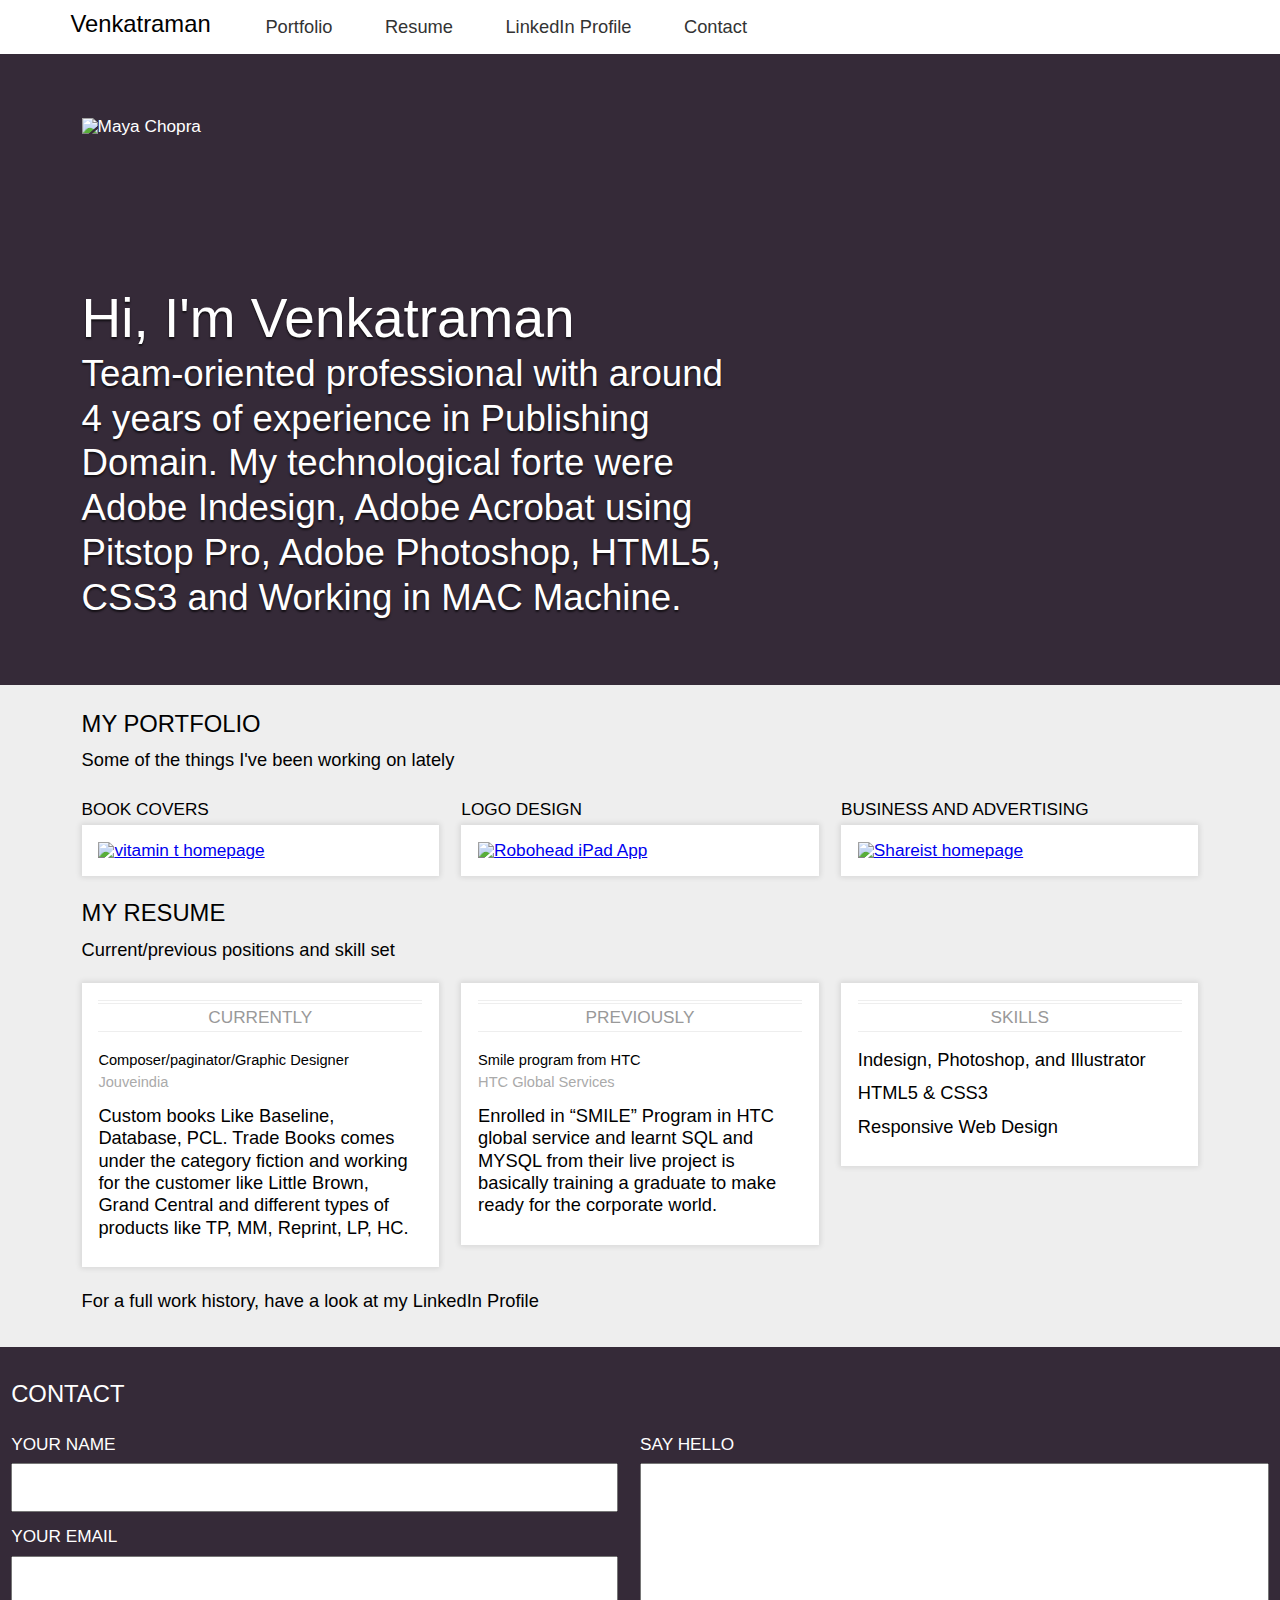
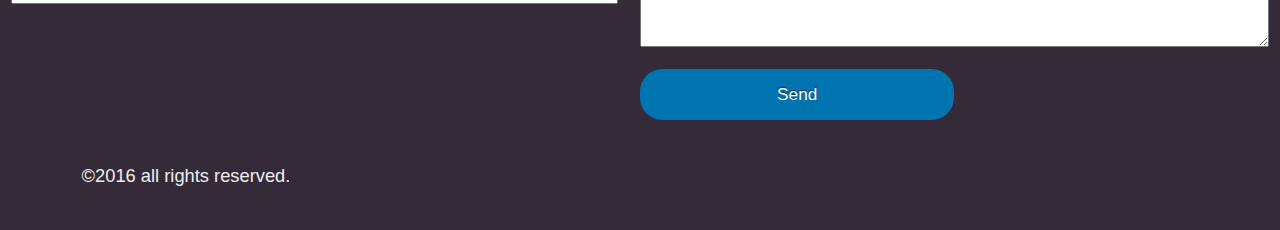
==== commit 58a2efae: "Update index.html" ====
--- a/index.html
+++ b/index.html
@@ -193,7 +193,7 @@
 			    </fieldset>
 			</form>           
 			<footer id="colophon" class="wrapper">
-				<p>©2013 all rights reserved. </p>
+				<p>©2016 all rights reserved. </p>
 			</footer>
 		</div>	
 	</body>
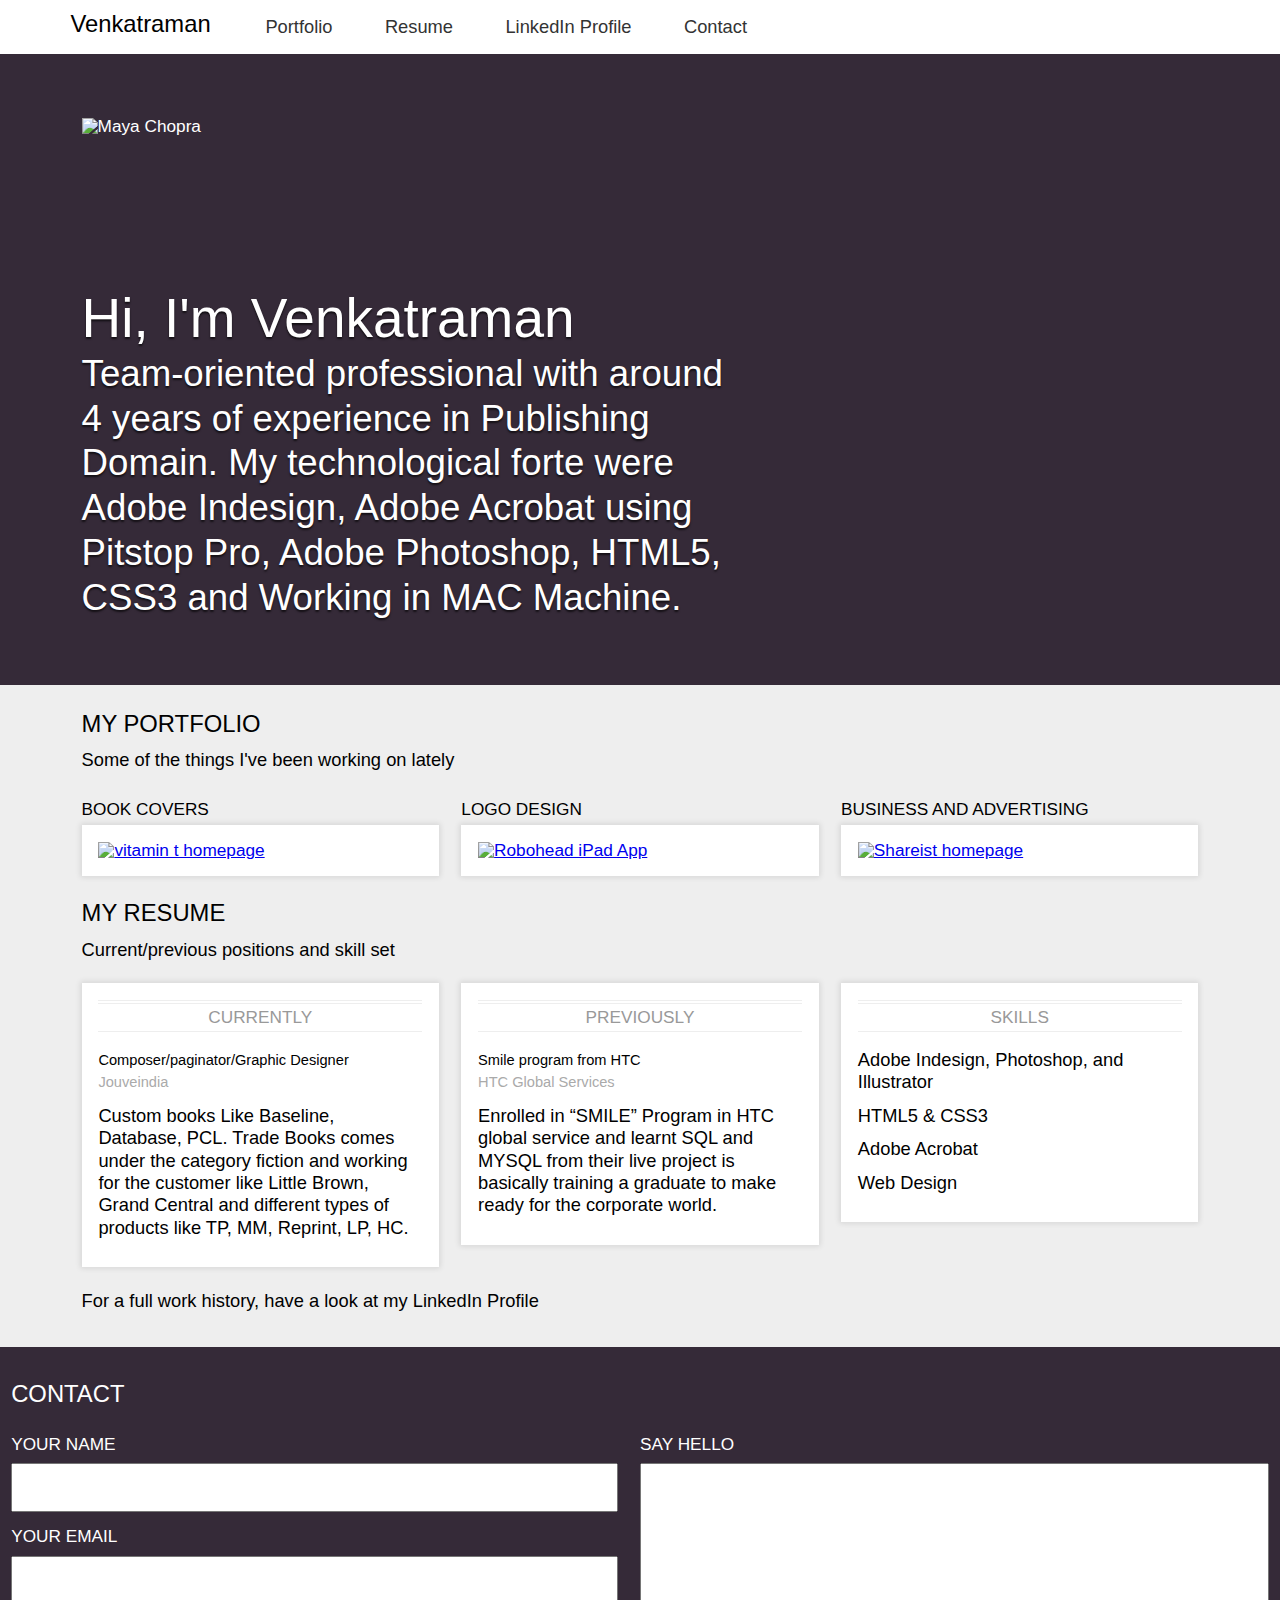
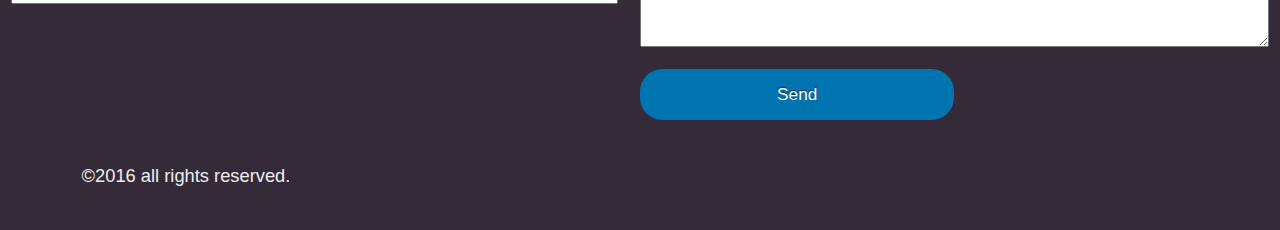
==== commit 3513f1b9: "Update index.html" ====
--- a/index.html
+++ b/index.html
@@ -156,9 +156,11 @@
 						<h4>Skills</h4>
 
 					<ul>
-						<li>Indesign, Photoshop, and Illustrator</li>
+						<li>Adobe Indesign, Photoshop, and Illustrator</li>
 						<li>HTML5 &amp; CSS3</li>
-						<li>Responsive Web Design</li>
+						<li>Adobe Acrobat</li>
+					 	<li> Web Design</li>
+
 					</ul>
 
 					</div>
@@ -193,7 +195,7 @@
 			    </fieldset>
 			</form>           
 			<footer id="colophon" class="wrapper">
-				<p>©2016 all rights reserved. </p>
+				<p> ©2016 all rights reserved. </p>
 			</footer>
 		</div>	
 	</body>
